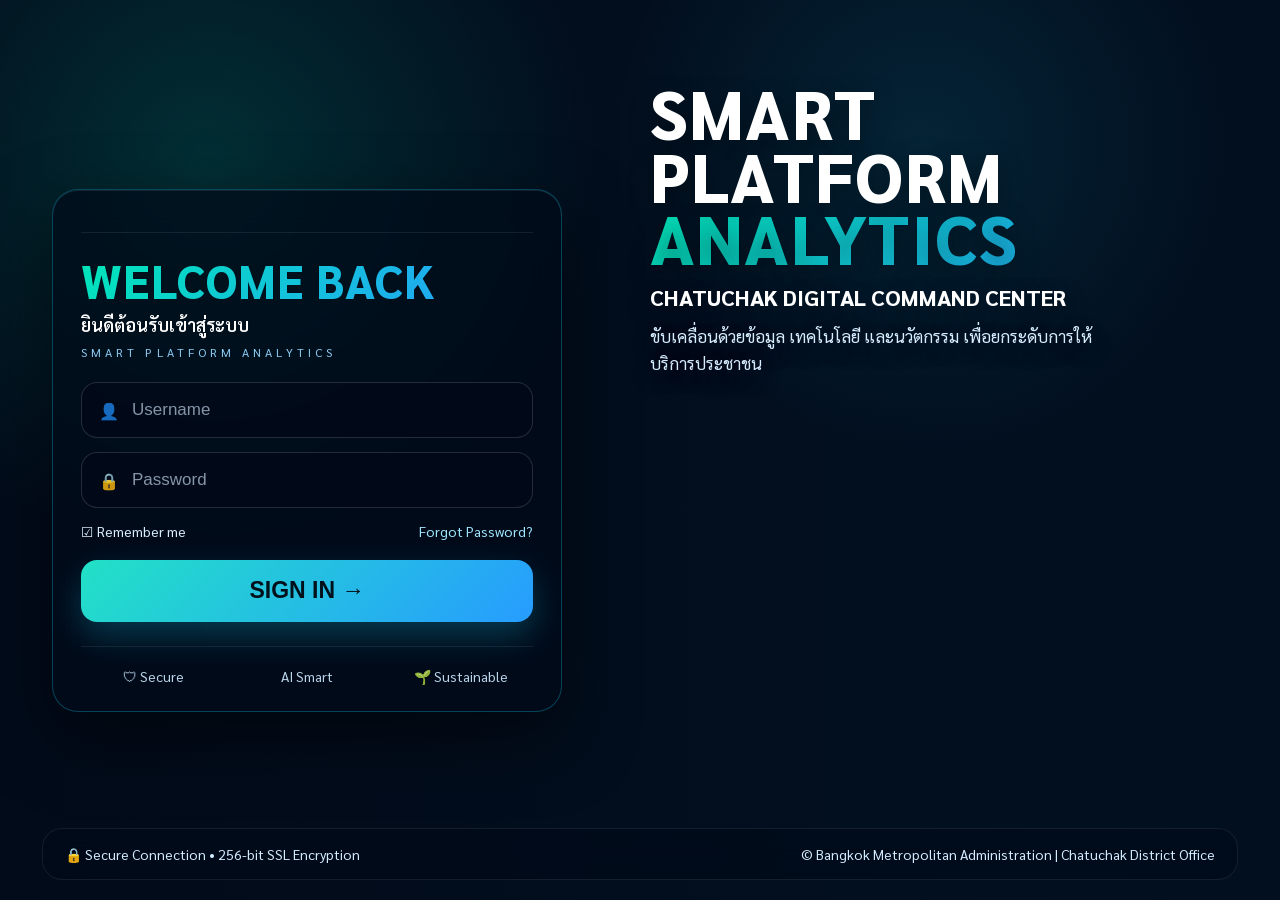
==== assets/index.html @ b07ad82b "Add files via upload" ====
<!DOCTYPE html>
<html lang="th">
<head>
  <meta charset="UTF-8" />
  <meta name="viewport" content="width=device-width, initial-scale=1.0" />
  <title>Smart Platform Analytics | Login</title>
  <meta name="description" content="Smart Platform Analytics - Chatuchak Digital Command Center" />

  <link rel="preconnect" href="https://fonts.googleapis.com" />
  <link rel="preconnect" href="https://fonts.gstatic.com" crossorigin />
  <link href="https://fonts.googleapis.com/css2?family=Sarabun:wght@300;400;600;700;800&display=swap" rel="stylesheet" />

  <style>
    * {
      margin: 0;
      padding: 0;
      box-sizing: border-box;
    }

    :root {
      --cyan: #18d7ff;
      --green: #00e6b8;
      --blue: #279cff;
      --dark: #021020;
      --glass: rgba(1, 10, 25, 0.70);
      --glass-strong: rgba(1, 10, 25, 0.82);
      --line: rgba(24, 215, 255, 0.28);
      --text: #ffffff;
      --muted: #d6ecff;
    }

    html,
    body {
      width: 100%;
      min-height: 100%;
    }

    body {
      font-family: "Sarabun", system-ui, -apple-system, BlinkMacSystemFont, "Segoe UI", sans-serif;
      min-height: 100vh;
      background: var(--dark);
      overflow: hidden;
      color: var(--text);
    }

    .login-page {
      position: relative;
      min-height: 100vh;
      display: flex;
      align-items: center;
      padding: 34px 42px;
      background:
        linear-gradient(
          90deg,
          rgba(2, 10, 25, 0.84) 0%,
          rgba(2, 10, 25, 0.62) 32%,
          rgba(2, 10, 25, 0.24) 58%,
          rgba(2, 10, 25, 0.08) 78%,
          rgba(2, 10, 25, 0.16) 100%
        ),
        url("assets/images/backgrounds/login-bg.png");
      background-size: cover;
      background-position: center center;
      background-repeat: no-repeat;
    }

    .login-page::before {
      content: "";
      position: absolute;
      inset: 0;
      pointer-events: none;
      background:
        radial-gradient(circle at 16% 18%, rgba(0, 230, 184, 0.16), transparent 30%),
        radial-gradient(circle at 72% 16%, rgba(24, 215, 255, 0.10), transparent 26%);
      z-index: 0;
    }

    .login-card {
      position: relative;
      z-index: 2;
      width: 510px;
      padding: 26px 28px;
      border-radius: 26px;
      background: var(--glass);
      border: 1px solid var(--line);
      backdrop-filter: blur(18px);
      -webkit-backdrop-filter: blur(18px);
      box-shadow:
        0 26px 70px rgba(0, 0, 0, 0.52),
        inset 0 1px 0 rgba(255, 255, 255, 0.08);
      margin-left: 10px;
    }

    .logo-row {
      display: flex;
      align-items: center;
      gap: 16px;
      padding-bottom: 16px;
      border-bottom: 1px solid rgba(255, 255, 255, 0.08);
      margin-bottom: 24px;
    }

    .logo-row img {
      height: 54px;
      max-width: 210px;
      object-fit: contain;
      filter: drop-shadow(0 8px 18px rgba(0, 0, 0, 0.25));
    }

    .welcome {
      font-size: clamp(36px, 4.1vw, 46px);
      font-weight: 800;
      line-height: 1;
      letter-spacing: 0.02em;
      background: linear-gradient(135deg, var(--green), var(--blue));
      -webkit-background-clip: text;
      -webkit-text-fill-color: transparent;
      margin-bottom: 10px;
    }

    .sub {
      font-size: 18px;
      color: #fff;
      font-weight: 600;
      margin-bottom: 8px;
    }

    .platform {
      letter-spacing: 0.34em;
      font-size: 12px;
      color: #8fcff7;
      margin-bottom: 22px;
      white-space: nowrap;
    }

    .input {
      position: relative;
      margin-bottom: 14px;
    }

    .input input {
      width: 100%;
      height: 56px;
      padding: 0 18px 0 50px;
      border-radius: 16px;
      background: rgba(2, 10, 25, 0.58);
      border: 1px solid rgba(255, 255, 255, 0.14);
      color: #fff;
      font-size: 17px;
      outline: none;
      transition: 0.22s ease;
    }

    .input input::placeholder {
      color: rgba(214, 236, 255, 0.62);
    }

    .input input:focus {
      border-color: rgba(24, 215, 255, 0.68);
      box-shadow: 0 0 0 3px rgba(24, 215, 255, 0.12);
      background: rgba(2, 10, 25, 0.72);
    }

    .input span {
      position: absolute;
      left: 18px;
      top: 50%;
      transform: translateY(-50%);
      opacity: 0.9;
    }

    .options {
      display: flex;
      justify-content: space-between;
      align-items: center;
      color: #dbefff;
      font-size: 14px;
      margin: 8px 0 20px;
      gap: 12px;
    }

    .options span {
      color: #9fe7ff;
    }

    .btn {
      width: 100%;
      height: 62px;
      border: none;
      border-radius: 16px;
      font-size: 23px;
      font-weight: 800;
      cursor: pointer;
      background: linear-gradient(135deg, #22e1c6, #279cff);
      color: #00111b;
      box-shadow: 0 14px 34px rgba(24, 215, 255, 0.24);
      transition: 0.22s ease;
    }

    .btn:hover {
      transform: translateY(-2px);
      box-shadow: 0 18px 42px rgba(24, 215, 255, 0.32);
    }

    .bottom {
      display: flex;
      justify-content: space-between;
      gap: 10px;
      margin-top: 24px;
      padding-top: 20px;
      border-top: 1px solid rgba(255, 255, 255, 0.08);
      color: #cde8ff;
      font-size: 14px;
    }

    .bottom div {
      flex: 1;
      text-align: center;
      opacity: 0.92;
    }

    .hero {
      position: absolute;
      z-index: 1;
      right: 5.5%;
      top: 9%;
      max-width: 560px;
      text-shadow: 0 8px 24px rgba(0, 0, 0, 0.35);
    }

    .hero h1 {
      font-size: clamp(48px, 5.5vw, 68px);
      line-height: 0.92;
      color: #fff;
      font-weight: 800;
      letter-spacing: 0.02em;
    }

    .hero h1 span {
      display: block;
      background: linear-gradient(135deg, var(--green), var(--blue));
      -webkit-background-clip: text;
      -webkit-text-fill-color: transparent;
    }

    .hero h2 {
      color: #fff;
      margin-top: 14px;
      font-size: 22px;
      font-weight: 800;
    }

    .hero p {
      margin-top: 12px;
      color: var(--muted);
      font-size: 17px;
      line-height: 1.6;
      max-width: 460px;
    }

    .footer {
      position: fixed;
      z-index: 3;
      left: 42px;
      right: 42px;
      bottom: 20px;
      min-height: 52px;
      padding: 14px 22px;
      border-radius: 20px;
      background: rgba(1, 10, 25, 0.54);
      backdrop-filter: blur(14px);
      -webkit-backdrop-filter: blur(14px);
      border: 1px solid rgba(255, 255, 255, 0.08);
      display: flex;
      align-items: center;
      justify-content: space-between;
      gap: 16px;
      color: #d4ecff;
      font-size: 14px;
    }

    @media (max-width: 1200px) {
      .hero {
        display: none;
      }

      .login-page {
        justify-content: center;
        padding: 24px;
        background-position: center center;
      }

      .login-card {
        width: 100%;
        max-width: 520px;
        margin-left: 0;
      }
    }

    @media (max-width: 640px) {
      body {
        overflow: auto;
      }

      .login-page {
        padding: 18px;
        align-items: flex-start;
        padding-top: 44px;
        background-position: 68% center;
      }

      .login-card {
        padding: 22px;
        border-radius: 22px;
      }

      .logo-row {
        gap: 12px;
        margin-bottom: 20px;
      }

      .logo-row img {
        height: 44px;
        max-width: 160px;
      }

      .welcome {
        font-size: 36px;
      }

      .sub {
        font-size: 16px;
      }

      .platform {
        font-size: 11px;
        letter-spacing: 0.20em;
        white-space: normal;
      }

      .options {
        font-size: 13px;
      }

      .bottom {
        font-size: 12px;
      }

      .footer {
        position: static;
        margin: 0 18px 18px;
        flex-direction: column;
        text-align: center;
        font-size: 12px;
      }
    }
  </style>
</head>

<body>
  <main class="login-page">
    <section class="login-card" aria-label="Smart Platform Analytics Login">
      <div class="logo-row">
        <img src="assets/images/logos/bma-logo.png" alt="BMA Logo" onerror="this.style.display='none'" />
        <img src="assets/images/logos/chatuchak-logo.png" alt="Chatuchak Logo" onerror="this.style.display='none'" />
      </div>

      <h1 class="welcome">WELCOME BACK</h1>
      <div class="sub">ยินดีต้อนรับเข้าสู่ระบบ</div>
      <div class="platform">SMART PLATFORM ANALYTICS</div>

      <div class="input">
        <span>👤</span>
        <input type="text" placeholder="Username" autocomplete="username" />
      </div>

      <div class="input">
        <span>🔒</span>
        <input type="password" placeholder="Password" autocomplete="current-password" />
      </div>

      <div class="options">
        <label>☑ Remember me</label>
        <span>Forgot Password?</span>
      </div>

      <button class="btn" type="button" onclick="window.location.href='portal.html'">SIGN IN →</button>

      <div class="bottom">
        <div>🛡 Secure</div>
        <div>AI Smart</div>
        <div>🌱 Sustainable</div>
      </div>
    </section>

    <section class="hero" aria-label="Smart Platform Analytics">
      <h1>SMART PLATFORM <span>ANALYTICS</span></h1>
      <h2>CHATUCHAK DIGITAL COMMAND CENTER</h2>
      <p>ขับเคลื่อนด้วยข้อมูล เทคโนโลยี และนวัตกรรม เพื่อยกระดับการให้บริการประชาชน</p>
    </section>
  </main>

  <footer class="footer">
    <div>🔒 Secure Connection • 256-bit SSL Encryption</div>
    <div>© Bangkok Metropolitan Administration | Chatuchak District Office</div>
  </footer>
</body>
</html>
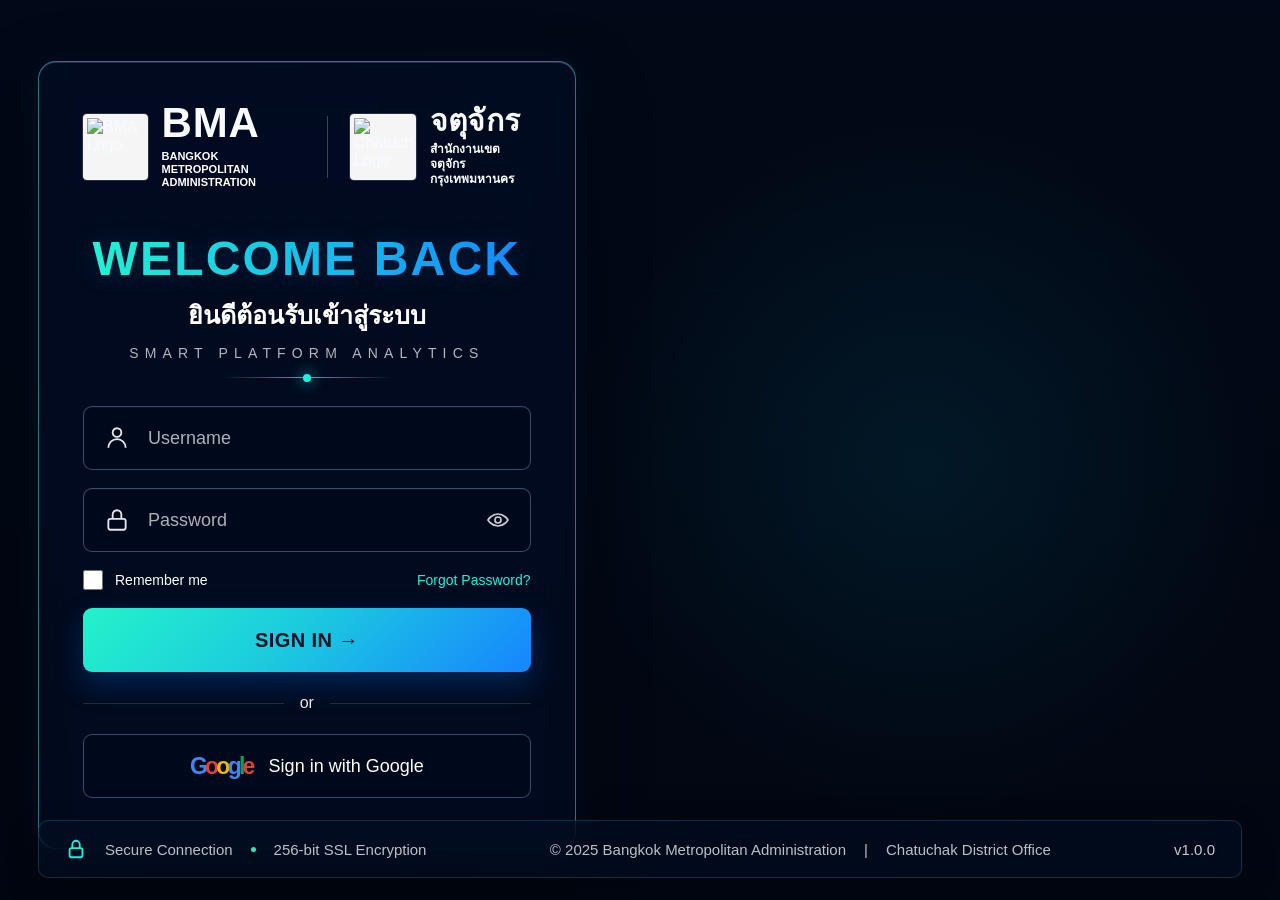
==== commit 09cd0973: "Update index.html" ====
--- a/assets/index.html
+++ b/assets/index.html
@@ -2,407 +2,180 @@
 <html lang="th">
 <head>
   <meta charset="UTF-8" />
-  <meta name="viewport" content="width=device-width, initial-scale=1.0" />
-  <title>Smart Platform Analytics | Login</title>
-  <meta name="description" content="Smart Platform Analytics - Chatuchak Digital Command Center" />
-
-  <link rel="preconnect" href="https://fonts.googleapis.com" />
-  <link rel="preconnect" href="https://fonts.gstatic.com" crossorigin />
-  <link href="https://fonts.googleapis.com/css2?family=Sarabun:wght@300;400;600;700;800&display=swap" rel="stylesheet" />
-
+  <meta name="viewport" content="width=device-width, initial-scale=1.0, viewport-fit=cover" />
+  <title>Smart Platform Analytics</title>
   <style>
-    * {
-      margin: 0;
-      padding: 0;
-      box-sizing: border-box;
+    :root{
+      --bma-green:#005C46;
+      --cyan:#19f4df;
+      --blue:#1685ff;
+      --text:#f7fbff;
+      --muted:rgba(247,251,255,.72);
+      --line:rgba(95,214,255,.34);
+      --bg-url:url('https://raw.githubusercontent.com/chatuchakdatacenter-wq/smart-platform-analytics/main/assets/images/backgrounds/login-bg.png');
     }
 
-    :root {
-      --cyan: #18d7ff;
-      --green: #00e6b8;
-      --blue: #279cff;
-      --dark: #021020;
-      --glass: rgba(1, 10, 25, 0.70);
-      --glass-strong: rgba(1, 10, 25, 0.82);
-      --line: rgba(24, 215, 255, 0.28);
-      --text: #ffffff;
-      --muted: #d6ecff;
+    *{box-sizing:border-box;margin:0;padding:0}
+    html,body{width:100%;height:100%;overflow:hidden;background:#020918;color:var(--text);font-family:Inter,"Segoe UI",Tahoma,sans-serif}
+    body{position:fixed;inset:0}
+
+    .hidden{display:none!important}
+
+    .login-page{
+      position:relative;width:100vw;height:100vh;overflow:hidden;
+      background-image:
+        radial-gradient(circle at 72% 52%, rgba(0,212,255,.10), transparent 34%),
+        linear-gradient(90deg, rgba(1,8,24,.80) 0%, rgba(1,8,24,.58) 30%, rgba(1,8,24,.24) 58%, rgba(1,8,24,.08) 100%),
+        var(--bg-url);
+      background-repeat:no-repeat,no-repeat,no-repeat;
+      background-size:100% 100%,100% 100%,74% auto;
+      background-position:center,center,118% center;
     }
 
-    html,
-    body {
-      width: 100%;
-      min-height: 100%;
+    .login-page::before{
+      content:"";position:absolute;inset:0;pointer-events:none;
+      background:linear-gradient(180deg,rgba(0,0,0,.06),rgba(0,0,0,.28));
     }
 
-    body {
-      font-family: "Sarabun", system-ui, -apple-system, BlinkMacSystemFont, "Segoe UI", sans-serif;
-      min-height: 100vh;
-      background: var(--dark);
-      overflow: hidden;
-      color: var(--text);
+    .login-shell{position:relative;z-index:1;width:100%;height:100%;padding:38px 38px 28px;display:flex;align-items:center}
+
+    .glass-panel{
+      width:min(590px,42vw);max-height:calc(100vh - 112px);overflow:hidden;
+      padding:42px 44px 34px;border-radius:18px;
+      background:rgba(4,16,38,.48);
+      border:1px solid rgba(83,217,255,.52);
+      box-shadow:0 24px 70px rgba(0,0,0,.42), inset 0 1px 0 rgba(255,255,255,.14), 0 0 34px rgba(0,176,255,.08);
+      backdrop-filter:blur(18px) saturate(138%);
+      -webkit-backdrop-filter:blur(18px) saturate(138%);
     }
 
-    .login-page {
-      position: relative;
-      min-height: 100vh;
-      display: flex;
-      align-items: center;
-      padding: 34px 42px;
-      background:
-        linear-gradient(
-          90deg,
-          rgba(2, 10, 25, 0.84) 0%,
-          rgba(2, 10, 25, 0.62) 32%,
-          rgba(2, 10, 25, 0.24) 58%,
-          rgba(2, 10, 25, 0.08) 78%,
-          rgba(2, 10, 25, 0.16) 100%
-        ),
-        url("assets/images/backgrounds/login-bg.png");
-      background-size: cover;
-      background-position: center center;
-      background-repeat: no-repeat;
+    .logo-bar{display:flex;align-items:center;gap:22px;margin-bottom:46px}
+    .logo-unit{display:flex;align-items:center;gap:14px;min-width:0}
+    .logo-divider{width:1px;height:62px;background:rgba(255,255,255,.24);display:block;flex:0 0 auto}
+    .logo-img{width:66px;height:66px;object-fit:contain;background:rgba(255,255,255,.96);border-radius:4px;padding:4px;box-shadow:0 0 0 1px rgba(255,255,255,.15)}
+    .logo-text strong{display:block;font-size:42px;line-height:.9;font-weight:900;letter-spacing:.02em}
+    .logo-unit-right .logo-text strong{font-size:30px;letter-spacing:.01em}
+    .logo-text span{display:block;margin-top:8px;font-size:11px;line-height:1.2;font-weight:800;color:#fff;text-transform:uppercase}
+    .logo-unit-right .logo-text span{text-transform:none;font-size:12px;line-height:1.25}
+
+    .hero-title{text-align:center;margin-bottom:28px}
+    .hero-title h1{font-size:48px;line-height:1;font-weight:900;letter-spacing:.045em;background:linear-gradient(90deg,#22f7d2,#1685ff);-webkit-background-clip:text;background-clip:text;color:transparent;text-shadow:0 0 28px rgba(0,211,255,.16)}
+    .hero-title .thai{margin-top:12px;font-size:25px;font-weight:800;color:#fff}
+    .hero-title .sub{margin-top:10px;font-size:14px;letter-spacing:.44em;color:rgba(255,255,255,.70)}
+    .hero-title .dash{width:170px;height:1px;margin:16px auto 0;background:linear-gradient(90deg,transparent,rgba(26,245,222,.8),transparent);position:relative}
+    .hero-title .dash::after{content:"";position:absolute;left:50%;top:50%;width:8px;height:8px;border-radius:50%;background:var(--cyan);transform:translate(-50%,-50%);box-shadow:0 0 15px var(--cyan)}
+
+    .login-card{display:flex;flex-direction:column;gap:18px}
+    .field{height:64px;display:flex;align-items:center;gap:18px;padding:0 20px;border:1px solid rgba(143,190,229,.38);border-radius:9px;background:rgba(2,10,28,.34);box-shadow:inset 0 1px 0 rgba(255,255,255,.04)}
+    .field svg{width:26px;height:26px;color:#fff;opacity:.9;flex:0 0 auto}
+    .field input{width:100%;height:100%;border:0;outline:0;background:transparent;color:#fff;font-size:18px}
+    .field input::placeholder{color:rgba(255,255,255,.68)}
+    .ghost-btn{border:0;background:transparent;color:#fff;cursor:pointer;display:flex;align-items:center;opacity:.88}
+    .ghost-btn svg{width:24px;height:24px}
+
+    .row-options{display:flex;align-items:center;justify-content:space-between;margin-top:0;font-size:14px;color:#fff}
+    .remember{display:flex;align-items:center;gap:12px}
+    .remember input{width:20px;height:20px;accent-color:var(--cyan)}
+    .forgot{color:var(--cyan);text-decoration:none}
+
+    .signin-btn{height:64px;border:0;border-radius:9px;cursor:pointer;font-size:20px;font-weight:900;letter-spacing:.02em;color:#021226;background:linear-gradient(135deg,#24f2ca 0%,#1ccddd 44%,#1685ff 100%);box-shadow:0 12px 30px rgba(0,126,255,.25)}
+    .signin-btn:hover{filter:brightness(1.08)}
+    .or{display:flex;align-items:center;gap:16px;color:#fff;opacity:.9;font-size:16px;margin:4px 0}
+    .or::before,.or::after{content:"";height:1px;background:rgba(255,255,255,.15);flex:1}
+    .google-btn{height:64px;border:1px solid rgba(143,190,229,.38);border-radius:9px;background:rgba(2,10,28,.26);color:#fff;font-size:18px;display:flex;align-items:center;justify-content:center;gap:16px;cursor:pointer}
+    .google-g{font-weight:900;font-size:23px;letter-spacing:-.12em}.google-g span:nth-child(1){color:#4285f4}.google-g span:nth-child(2){color:#db4437}.google-g span:nth-child(3){color:#f4b400}.google-g span:nth-child(4){color:#4285f4}.google-g span:nth-child(5){color:#0f9d58}.google-g span:nth-child(6){color:#db4437}
+    .login-message{min-height:18px;text-align:center;color:#ffdf7d;font-size:13px}
+
+    .trust-line{margin-top:4px;padding-top:24px;border-top:1px solid rgba(255,255,255,.12);display:grid;grid-template-columns:repeat(3,1fr);gap:12px}
+    .trust-item{display:flex;align-items:center;justify-content:center;gap:10px;color:#fff;font-size:15px;line-height:1.25;border-right:1px solid rgba(255,255,255,.12)}
+    .trust-item:last-child{border-right:0}.trust-item svg{width:32px;height:32px;color:var(--cyan);filter:drop-shadow(0 0 10px rgba(26,245,222,.25))}
+    .trust-item small{display:block;color:#fff;font-size:13px;opacity:.9}
+
+    .page-footer{position:absolute;left:38px;right:38px;bottom:22px;height:58px;border-radius:10px;border:1px solid rgba(83,217,255,.18);background:rgba(4,16,38,.48);backdrop-filter:blur(16px);-webkit-backdrop-filter:blur(16px);display:flex;align-items:center;justify-content:space-between;padding:0 26px;color:rgba(255,255,255,.74);font-size:15px;z-index:2;box-shadow:0 12px 34px rgba(0,0,0,.22)}
+    .footer-left,.footer-center{display:flex;align-items:center;gap:18px}.footer-left svg{width:22px;height:22px;color:var(--cyan)}.dot{width:5px;height:5px;border-radius:50%;background:#28ebbc;display:inline-block}.version{color:rgba(255,255,255,.78)}
+
+    .dashboard-page{min-height:100vh;background:#06111f;color:white;padding:30px;font-family:inherit}.dashboard-page h2{font-size:32px}.logout-btn{margin-top:20px;padding:12px 18px;border:0;border-radius:8px;background:#16d9c8;color:#06111f;font-weight:800}
+
+    @media (max-width:1100px){
+      .login-page{background-size:92% auto;background-position:135% center}.glass-panel{width:540px;padding:34px 34px}.logo-text strong{font-size:36px}.hero-title h1{font-size:42px}
     }
-
-    .login-page::before {
-      content: "";
-      position: absolute;
-      inset: 0;
-      pointer-events: none;
-      background:
-        radial-gradient(circle at 16% 18%, rgba(0, 230, 184, 0.16), transparent 30%),
-        radial-gradient(circle at 72% 16%, rgba(24, 215, 255, 0.10), transparent 26%);
-      z-index: 0;
-    }
-
-    .login-card {
-      position: relative;
-      z-index: 2;
-      width: 510px;
-      padding: 26px 28px;
-      border-radius: 26px;
-      background: var(--glass);
-      border: 1px solid var(--line);
-      backdrop-filter: blur(18px);
-      -webkit-backdrop-filter: blur(18px);
-      box-shadow:
-        0 26px 70px rgba(0, 0, 0, 0.52),
-        inset 0 1px 0 rgba(255, 255, 255, 0.08);
-      margin-left: 10px;
-    }
-
-    .logo-row {
-      display: flex;
-      align-items: center;
-      gap: 16px;
-      padding-bottom: 16px;
-      border-bottom: 1px solid rgba(255, 255, 255, 0.08);
-      margin-bottom: 24px;
-    }
-
-    .logo-row img {
-      height: 54px;
-      max-width: 210px;
-      object-fit: contain;
-      filter: drop-shadow(0 8px 18px rgba(0, 0, 0, 0.25));
-    }
-
-    .welcome {
-      font-size: clamp(36px, 4.1vw, 46px);
-      font-weight: 800;
-      line-height: 1;
-      letter-spacing: 0.02em;
-      background: linear-gradient(135deg, var(--green), var(--blue));
-      -webkit-background-clip: text;
-      -webkit-text-fill-color: transparent;
-      margin-bottom: 10px;
-    }
-
-    .sub {
-      font-size: 18px;
-      color: #fff;
-      font-weight: 600;
-      margin-bottom: 8px;
-    }
-
-    .platform {
-      letter-spacing: 0.34em;
-      font-size: 12px;
-      color: #8fcff7;
-      margin-bottom: 22px;
-      white-space: nowrap;
-    }
-
-    .input {
-      position: relative;
-      margin-bottom: 14px;
-    }
-
-    .input input {
-      width: 100%;
-      height: 56px;
-      padding: 0 18px 0 50px;
-      border-radius: 16px;
-      background: rgba(2, 10, 25, 0.58);
-      border: 1px solid rgba(255, 255, 255, 0.14);
-      color: #fff;
-      font-size: 17px;
-      outline: none;
-      transition: 0.22s ease;
-    }
-
-    .input input::placeholder {
-      color: rgba(214, 236, 255, 0.62);
-    }
-
-    .input input:focus {
-      border-color: rgba(24, 215, 255, 0.68);
-      box-shadow: 0 0 0 3px rgba(24, 215, 255, 0.12);
-      background: rgba(2, 10, 25, 0.72);
-    }
-
-    .input span {
-      position: absolute;
-      left: 18px;
-      top: 50%;
-      transform: translateY(-50%);
-      opacity: 0.9;
-    }
-
-    .options {
-      display: flex;
-      justify-content: space-between;
-      align-items: center;
-      color: #dbefff;
-      font-size: 14px;
-      margin: 8px 0 20px;
-      gap: 12px;
-    }
-
-    .options span {
-      color: #9fe7ff;
-    }
-
-    .btn {
-      width: 100%;
-      height: 62px;
-      border: none;
-      border-radius: 16px;
-      font-size: 23px;
-      font-weight: 800;
-      cursor: pointer;
-      background: linear-gradient(135deg, #22e1c6, #279cff);
-      color: #00111b;
-      box-shadow: 0 14px 34px rgba(24, 215, 255, 0.24);
-      transition: 0.22s ease;
-    }
-
-    .btn:hover {
-      transform: translateY(-2px);
-      box-shadow: 0 18px 42px rgba(24, 215, 255, 0.32);
-    }
-
-    .bottom {
-      display: flex;
-      justify-content: space-between;
-      gap: 10px;
-      margin-top: 24px;
-      padding-top: 20px;
-      border-top: 1px solid rgba(255, 255, 255, 0.08);
-      color: #cde8ff;
-      font-size: 14px;
-    }
-
-    .bottom div {
-      flex: 1;
-      text-align: center;
-      opacity: 0.92;
-    }
-
-    .hero {
-      position: absolute;
-      z-index: 1;
-      right: 5.5%;
-      top: 9%;
-      max-width: 560px;
-      text-shadow: 0 8px 24px rgba(0, 0, 0, 0.35);
-    }
-
-    .hero h1 {
-      font-size: clamp(48px, 5.5vw, 68px);
-      line-height: 0.92;
-      color: #fff;
-      font-weight: 800;
-      letter-spacing: 0.02em;
-    }
-
-    .hero h1 span {
-      display: block;
-      background: linear-gradient(135deg, var(--green), var(--blue));
-      -webkit-background-clip: text;
-      -webkit-text-fill-color: transparent;
-    }
-
-    .hero h2 {
-      color: #fff;
-      margin-top: 14px;
-      font-size: 22px;
-      font-weight: 800;
-    }
-
-    .hero p {
-      margin-top: 12px;
-      color: var(--muted);
-      font-size: 17px;
-      line-height: 1.6;
-      max-width: 460px;
-    }
-
-    .footer {
-      position: fixed;
-      z-index: 3;
-      left: 42px;
-      right: 42px;
-      bottom: 20px;
-      min-height: 52px;
-      padding: 14px 22px;
-      border-radius: 20px;
-      background: rgba(1, 10, 25, 0.54);
-      backdrop-filter: blur(14px);
-      -webkit-backdrop-filter: blur(14px);
-      border: 1px solid rgba(255, 255, 255, 0.08);
-      display: flex;
-      align-items: center;
-      justify-content: space-between;
-      gap: 16px;
-      color: #d4ecff;
-      font-size: 14px;
-    }
-
-    @media (max-width: 1200px) {
-      .hero {
-        display: none;
-      }
-
-      .login-page {
-        justify-content: center;
-        padding: 24px;
-        background-position: center center;
-      }
-
-      .login-card {
-        width: 100%;
-        max-width: 520px;
-        margin-left: 0;
-      }
-    }
-
-    @media (max-width: 640px) {
-      body {
-        overflow: auto;
-      }
-
-      .login-page {
-        padding: 18px;
-        align-items: flex-start;
-        padding-top: 44px;
-        background-position: 68% center;
-      }
-
-      .login-card {
-        padding: 22px;
-        border-radius: 22px;
-      }
-
-      .logo-row {
-        gap: 12px;
-        margin-bottom: 20px;
-      }
-
-      .logo-row img {
-        height: 44px;
-        max-width: 160px;
-      }
-
-      .welcome {
-        font-size: 36px;
-      }
-
-      .sub {
-        font-size: 16px;
-      }
-
-      .platform {
-        font-size: 11px;
-        letter-spacing: 0.20em;
-        white-space: normal;
-      }
-
-      .options {
-        font-size: 13px;
-      }
-
-      .bottom {
-        font-size: 12px;
-      }
-
-      .footer {
-        position: static;
-        margin: 0 18px 18px;
-        flex-direction: column;
-        text-align: center;
-        font-size: 12px;
-      }
-    }
+    @media (max-width:760px){
+      html,body{overflow:auto;position:static}.login-page{min-height:100vh;height:auto;overflow:auto;background-size:cover;background-position:center}.login-shell{height:auto;min-height:100vh;padding:18px;align-items:flex-start}.glass-panel{width:100%;max-height:none;padding:24px 20px;margin-bottom:90px}.logo-bar{gap:12px;margin-bottom:30px}.logo-img{width:52px;height:52px}.logo-text strong{font-size:30px}.logo-unit-right .logo-text strong{font-size:22px}.logo-text span{font-size:9px}.logo-unit-right .logo-text span{font-size:10px}.hero-title h1{font-size:34px}.hero-title .thai{font-size:20px}.hero-title .sub{letter-spacing:.26em;font-size:11px}.field,.signin-btn,.google-btn{height:56px}.trust-line{grid-template-columns:1fr;gap:10px}.trust-item{border-right:0}.page-footer{left:18px;right:18px;bottom:14px;height:auto;min-height:58px;padding:12px;gap:8px;font-size:12px;flex-wrap:wrap;justify-content:center}}
   </style>
 </head>
+<body>
+  <main class="login-page" id="loginPage">
+    <section class="login-shell" aria-label="Smart Platform Analytics Login">
+      <div class="glass-panel">
+        <header class="logo-bar">
+          <div class="logo-unit">
+            <img src="https://raw.githubusercontent.com/chatuchakdatacenter-wq/smart-platform-analytics/main/assets/images/logos/bma-logo.png" alt="BMA Logo" class="logo-img" />
+            <div class="logo-text"><strong>BMA</strong><span>BANGKOK METROPOLITAN<br />ADMINISTRATION</span></div>
+          </div>
+          <i class="logo-divider"></i>
+          <div class="logo-unit logo-unit-right">
+            <img src="https://raw.githubusercontent.com/chatuchakdatacenter-wq/smart-platform-analytics/main/assets/images/logos/chatuchak-logo.png" alt="Chatuchak Logo" class="logo-img" />
+            <div class="logo-text"><strong>จตุจักร</strong><span>สำนักงานเขตจตุจักร<br />กรุงเทพมหานคร</span></div>
+          </div>
+        </header>
 
-<body>
-  <main class="login-page">
-    <section class="login-card" aria-label="Smart Platform Analytics Login">
-      <div class="logo-row">
-        <img src="assets/images/logos/bma-logo.png" alt="BMA Logo" onerror="this.style.display='none'" />
-        <img src="assets/images/logos/chatuchak-logo.png" alt="Chatuchak Logo" onerror="this.style.display='none'" />
-      </div>
+        <div class="hero-title">
+          <h1>WELCOME BACK</h1>
+          <div class="thai">ยินดีต้อนรับเข้าสู่ระบบ</div>
+          <div class="sub">SMART PLATFORM ANALYTICS</div>
+          <div class="dash"></div>
+        </div>
 
-      <h1 class="welcome">WELCOME BACK</h1>
-      <div class="sub">ยินดีต้อนรับเข้าสู่ระบบ</div>
-      <div class="platform">SMART PLATFORM ANALYTICS</div>
-
-      <div class="input">
-        <span>👤</span>
-        <input type="text" placeholder="Username" autocomplete="username" />
-      </div>
-
-      <div class="input">
-        <span>🔒</span>
-        <input type="password" placeholder="Password" autocomplete="current-password" />
-      </div>
-
-      <div class="options">
-        <label>☑ Remember me</label>
-        <span>Forgot Password?</span>
-      </div>
-
-      <button class="btn" type="button" onclick="window.location.href='portal.html'">SIGN IN →</button>
-
-      <div class="bottom">
-        <div>🛡 Secure</div>
-        <div>AI Smart</div>
-        <div>🌱 Sustainable</div>
+        <form class="login-card" id="loginForm">
+          <label class="field">
+            <svg viewBox="0 0 24 24" fill="none" stroke="currentColor" stroke-width="1.7"><path d="M20 21a8 8 0 0 0-16 0"/><circle cx="12" cy="7" r="4"/></svg>
+            <input id="username" name="username" type="text" placeholder="Username" autocomplete="username" required />
+          </label>
+          <label class="field">
+            <svg viewBox="0 0 24 24" fill="none" stroke="currentColor" stroke-width="1.7"><rect x="4" y="11" width="16" height="10" rx="2"/><path d="M8 11V7a4 4 0 0 1 8 0v4"/></svg>
+            <input id="password" name="password" type="password" placeholder="Password" autocomplete="current-password" required />
+            <button class="ghost-btn" id="togglePassword" type="button" aria-label="Show password"><svg viewBox="0 0 24 24" fill="none" stroke="currentColor" stroke-width="1.7"><path d="M2 12s3.5-6 10-6 10 6 10 6-3.5 6-10 6S2 12 2 12Z"/><circle cx="12" cy="12" r="3"/></svg></button>
+          </label>
+          <div class="row-options">
+            <label class="remember"><input type="checkbox" /> Remember me</label>
+            <a class="forgot" href="#">Forgot Password?</a>
+          </div>
+          <button class="signin-btn" type="submit">SIGN IN →</button>
+          <div class="or">or</div>
+          <button class="google-btn" type="button"><span class="google-g"><span>G</span><span>o</span><span>o</span><span>g</span><span>l</span><span>e</span></span> Sign in with Google</button>
+          <div id="loginMessage" class="login-message" role="status"></div>
+          <footer class="trust-line">
+            <div class="trust-item"><svg viewBox="0 0 24 24" fill="none" stroke="currentColor" stroke-width="1.7"><path d="M12 22s8-4 8-10V5l-8-3-8 3v7c0 6 8 10 8 10Z"/><path d="m9 12 2 2 4-5"/></svg><span>Secure<small>ปลอดภัย</small></span></div>
+            <div class="trust-item"><svg viewBox="0 0 24 24" fill="none" stroke="currentColor" stroke-width="1.7"><rect x="7" y="7" width="10" height="10" rx="1"/><path d="M9 1v4M15 1v4M9 19v4M15 19v4M1 9h4M1 15h4M19 9h4M19 15h4"/><path d="M10 14V9l4 5V9"/></svg><span>Smart<small>ทันสมัย</small></span></div>
+            <div class="trust-item"><svg viewBox="0 0 24 24" fill="none" stroke="currentColor" stroke-width="1.7"><path d="M20 4C13 4 6 8 5 18c7 0 14-4 15-14Z"/><path d="M4 20c4-6 8-9 13-12"/></svg><span>Sustainable<small>ยั่งยืน</small></span></div>
+          </footer>
+        </form>
       </div>
     </section>
-
-    <section class="hero" aria-label="Smart Platform Analytics">
-      <h1>SMART PLATFORM <span>ANALYTICS</span></h1>
-      <h2>CHATUCHAK DIGITAL COMMAND CENTER</h2>
-      <p>ขับเคลื่อนด้วยข้อมูล เทคโนโลยี และนวัตกรรม เพื่อยกระดับการให้บริการประชาชน</p>
-    </section>
+    <footer class="page-footer">
+      <div class="footer-left"><svg viewBox="0 0 24 24" fill="none" stroke="currentColor" stroke-width="2"><rect x="5" y="11" width="14" height="10" rx="2"/><path d="M8 11V7a4 4 0 0 1 8 0v4"/></svg><span>Secure Connection</span><span class="dot"></span><span>256-bit SSL Encryption</span></div>
+      <div class="footer-center">© 2025 Bangkok Metropolitan Administration <span>|</span> Chatuchak District Office</div>
+      <div class="version">v1.0.0</div>
+    </footer>
   </main>
 
-  <footer class="footer">
-    <div>🔒 Secure Connection • 256-bit SSL Encryption</div>
-    <div>© Bangkok Metropolitan Administration | Chatuchak District Office</div>
-  </footer>
+  <section id="dashboardPage" class="dashboard-page hidden">
+    <h2>Executive Overview</h2>
+    <p>Smart Platform Analytics</p>
+    <button id="logoutBtn" class="logout-btn">Logout</button>
+  </section>
+
+  <script>
+    const loginPage=document.getElementById('loginPage');
+    const dashboardPage=document.getElementById('dashboardPage');
+    const form=document.getElementById('loginForm');
+    const msg=document.getElementById('loginMessage');
+    const toggle=document.getElementById('togglePassword');
+    const pass=document.getElementById('password');
+    const logout=document.getElementById('logoutBtn');
+    toggle?.addEventListener('click',()=>{pass.type=pass.type==='password'?'text':'password'});
+    form?.addEventListener('submit',(e)=>{e.preventDefault();msg.textContent='กำลังเข้าสู่ระบบ...';setTimeout(()=>{loginPage.classList.add('hidden');dashboardPage.classList.remove('hidden');document.body.style.position='static';document.body.style.overflow='auto';},450)});
+    logout?.addEventListener('click',()=>{dashboardPage.classList.add('hidden');loginPage.classList.remove('hidden');document.body.style.position='fixed';document.body.style.overflow='hidden';msg.textContent='';});
+  </script>
 </body>
 </html>
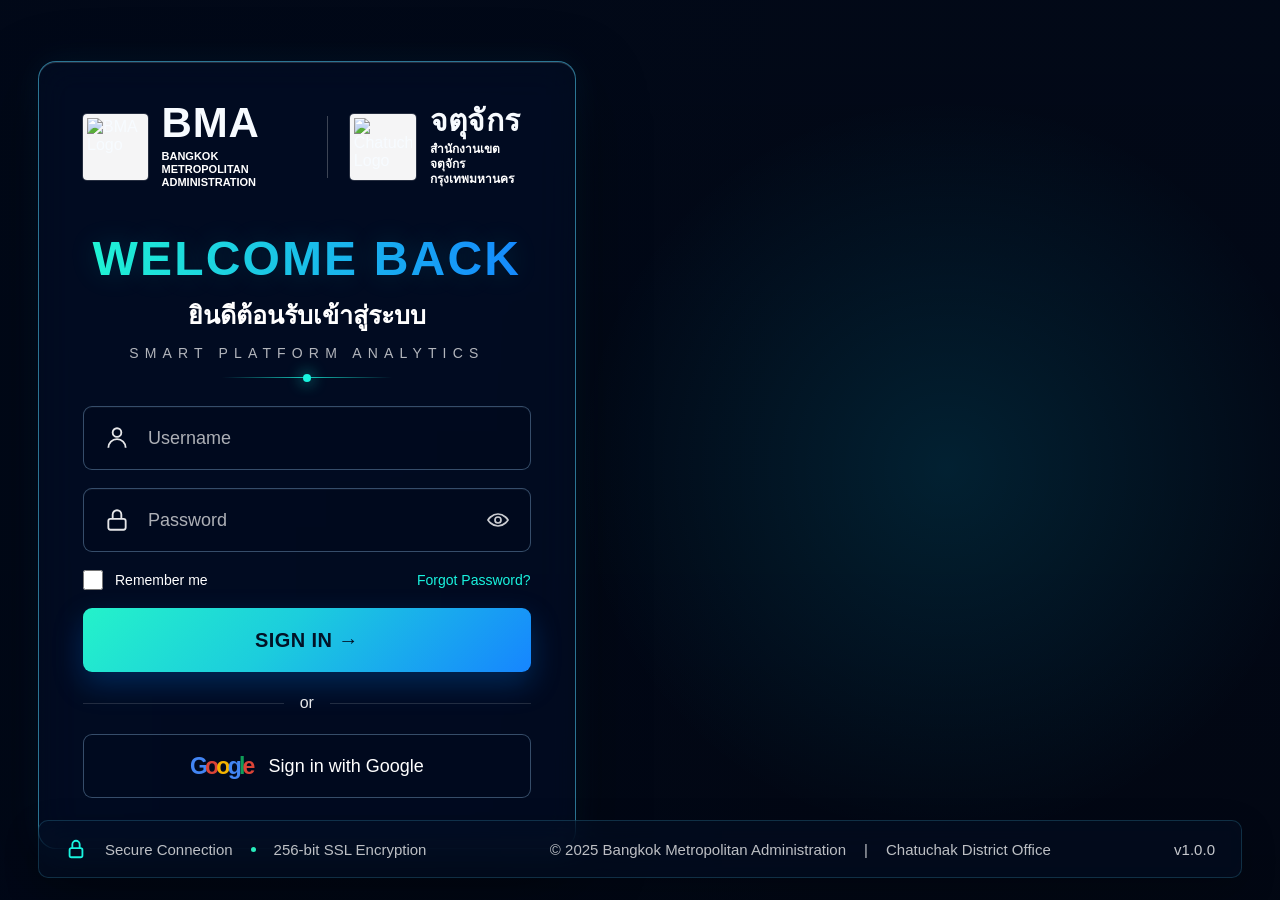
==== commit c4cc212b: "Update index.html" ====
--- a/assets/index.html
+++ b/assets/index.html
@@ -12,7 +12,7 @@
       --text:#f7fbff;
       --muted:rgba(247,251,255,.72);
       --line:rgba(95,214,255,.34);
-      --bg-url:url('https://raw.githubusercontent.com/chatuchakdatacenter-wq/smart-platform-analytics/main/assets/images/backgrounds/login-bg.png');
+      --bg-url:none;
     }
 
     *{box-sizing:border-box;margin:0;padding:0}
@@ -23,19 +23,38 @@
 
     .login-page{
       position:relative;width:100vw;height:100vh;overflow:hidden;
-      background-image:
-        radial-gradient(circle at 72% 52%, rgba(0,212,255,.10), transparent 34%),
-        linear-gradient(90deg, rgba(1,8,24,.80) 0%, rgba(1,8,24,.58) 30%, rgba(1,8,24,.24) 58%, rgba(1,8,24,.08) 100%),
-        var(--bg-url);
-      background-repeat:no-repeat,no-repeat,no-repeat;
-      background-size:100% 100%,100% 100%,74% auto;
-      background-position:center,center,118% center;
-    }
-
-    .login-page::before{
-      content:"";position:absolute;inset:0;pointer-events:none;
-      background:linear-gradient(180deg,rgba(0,0,0,.06),rgba(0,0,0,.28));
-    }
+      background:#020918;
+      isolation:isolate;
+    }
+
+    .city-bg{
+      position:absolute;z-index:-3;
+      right:-16vw;top:50%;
+      width:78vw;max-width:none;height:auto;
+      transform:translateY(-50%);
+      object-fit:contain;
+      object-position:right center;
+      filter:saturate(1.08) contrast(1.04);
+      user-select:none;pointer-events:none;
+    }
+
+    .city-bg-fallback{
+      position:absolute;inset:0;z-index:-4;
+      background-image:var(--bg-url);
+      background-repeat:no-repeat;
+      background-size:78% auto;
+      background-position:116% center;
+      opacity:1;
+    }
+
+    .bg-overlay{
+      position:absolute;inset:0;z-index:-2;pointer-events:none;
+      background:
+        radial-gradient(circle at 74% 52%, rgba(0,212,255,.12), transparent 35%),
+        linear-gradient(90deg, rgba(1,8,24,.82) 0%, rgba(1,8,24,.56) 34%, rgba(1,8,24,.20) 64%, rgba(1,8,24,.08) 100%),
+        linear-gradient(180deg,rgba(0,0,0,.04),rgba(0,0,0,.24));
+    }
+
 
     .login-shell{position:relative;z-index:1;width:100%;height:100%;padding:38px 38px 28px;display:flex;align-items:center}
 
@@ -97,24 +116,27 @@
     .dashboard-page{min-height:100vh;background:#06111f;color:white;padding:30px;font-family:inherit}.dashboard-page h2{font-size:32px}.logout-btn{margin-top:20px;padding:12px 18px;border:0;border-radius:8px;background:#16d9c8;color:#06111f;font-weight:800}
 
     @media (max-width:1100px){
-      .login-page{background-size:92% auto;background-position:135% center}.glass-panel{width:540px;padding:34px 34px}.logo-text strong{font-size:36px}.hero-title h1{font-size:42px}
+      .city-bg{width:94vw;right:-28vw}.city-bg-fallback{background-size:94% auto;background-position:132% center}.glass-panel{width:540px;padding:34px 34px}.logo-text strong{font-size:36px}.hero-title h1{font-size:42px}
     }
     @media (max-width:760px){
-      html,body{overflow:auto;position:static}.login-page{min-height:100vh;height:auto;overflow:auto;background-size:cover;background-position:center}.login-shell{height:auto;min-height:100vh;padding:18px;align-items:flex-start}.glass-panel{width:100%;max-height:none;padding:24px 20px;margin-bottom:90px}.logo-bar{gap:12px;margin-bottom:30px}.logo-img{width:52px;height:52px}.logo-text strong{font-size:30px}.logo-unit-right .logo-text strong{font-size:22px}.logo-text span{font-size:9px}.logo-unit-right .logo-text span{font-size:10px}.hero-title h1{font-size:34px}.hero-title .thai{font-size:20px}.hero-title .sub{letter-spacing:.26em;font-size:11px}.field,.signin-btn,.google-btn{height:56px}.trust-line{grid-template-columns:1fr;gap:10px}.trust-item{border-right:0}.page-footer{left:18px;right:18px;bottom:14px;height:auto;min-height:58px;padding:12px;gap:8px;font-size:12px;flex-wrap:wrap;justify-content:center}}
+      html,body{overflow:auto;position:static}.login-page{min-height:100vh;height:auto;overflow:auto}.city-bg{width:150vw;right:-48vw;top:38%;opacity:.95}.city-bg-fallback{background-size:cover;background-position:center}.login-shell{height:auto;min-height:100vh;padding:18px;align-items:flex-start}.glass-panel{width:100%;max-height:none;padding:24px 20px;margin-bottom:90px}.logo-bar{gap:12px;margin-bottom:30px}.logo-img{width:52px;height:52px}.logo-text strong{font-size:30px}.logo-unit-right .logo-text strong{font-size:22px}.logo-text span{font-size:9px}.logo-unit-right .logo-text span{font-size:10px}.hero-title h1{font-size:34px}.hero-title .thai{font-size:20px}.hero-title .sub{letter-spacing:.26em;font-size:11px}.field,.signin-btn,.google-btn{height:56px}.trust-line{grid-template-columns:1fr;gap:10px}.trust-item{border-right:0}.page-footer{left:18px;right:18px;bottom:14px;height:auto;min-height:58px;padding:12px;gap:8px;font-size:12px;flex-wrap:wrap;justify-content:center}}
   </style>
 </head>
 <body>
   <main class="login-page" id="loginPage">
+    <div class="city-bg-fallback" aria-hidden="true"></div>
+    <img id="cityBg" class="city-bg" alt="" aria-hidden="true" />
+    <div class="bg-overlay" aria-hidden="true"></div>
     <section class="login-shell" aria-label="Smart Platform Analytics Login">
       <div class="glass-panel">
         <header class="logo-bar">
           <div class="logo-unit">
-            <img src="https://raw.githubusercontent.com/chatuchakdatacenter-wq/smart-platform-analytics/main/assets/images/logos/bma-logo.png" alt="BMA Logo" class="logo-img" />
+            <img src="assets/images/logos/bma-logo.png" onerror="this.onerror=null;this.src='https://raw.githubusercontent.com/chatuchakdatacenter-wq/smart-platform-analytics/main/assets/images/logos/bma-logo.png'" alt="BMA Logo" class="logo-img" />
             <div class="logo-text"><strong>BMA</strong><span>BANGKOK METROPOLITAN<br />ADMINISTRATION</span></div>
           </div>
           <i class="logo-divider"></i>
           <div class="logo-unit logo-unit-right">
-            <img src="https://raw.githubusercontent.com/chatuchakdatacenter-wq/smart-platform-analytics/main/assets/images/logos/chatuchak-logo.png" alt="Chatuchak Logo" class="logo-img" />
+            <img src="assets/images/logos/chatuchak-logo.png" onerror="this.onerror=null;this.src='https://raw.githubusercontent.com/chatuchakdatacenter-wq/smart-platform-analytics/main/assets/images/logos/chatuchak-logo.png'" alt="Chatuchak Logo" class="logo-img" />
             <div class="logo-text"><strong>จตุจักร</strong><span>สำนักงานเขตจตุจักร<br />กรุงเทพมหานคร</span></div>
           </div>
         </header>
@@ -166,6 +188,25 @@
   </section>
 
   <script>
+
+    const CITY_BG_CANDIDATES = [
+      '/smart-platform-analytics/assets/images/backgrounds/login-bg.png',
+      'assets/images/backgrounds/login-bg.png',
+      'https://raw.githubusercontent.com/chatuchakdatacenter-wq/smart-platform-analytics/main/assets/images/backgrounds/login-bg.png'
+    ];
+    const cityBg = document.getElementById('cityBg');
+    function loadCityBg(index=0){
+      const url = CITY_BG_CANDIDATES[index];
+      if(!url || !cityBg) return;
+      const test = new Image();
+      test.onload = () => {
+        cityBg.src = url;
+        document.documentElement.style.setProperty('--bg-url', `url("${url}")`);
+      };
+      test.onerror = () => loadCityBg(index + 1);
+      test.src = url;
+    }
+    loadCityBg();
     const loginPage=document.getElementById('loginPage');
     const dashboardPage=document.getElementById('dashboardPage');
     const form=document.getElementById('loginForm');
